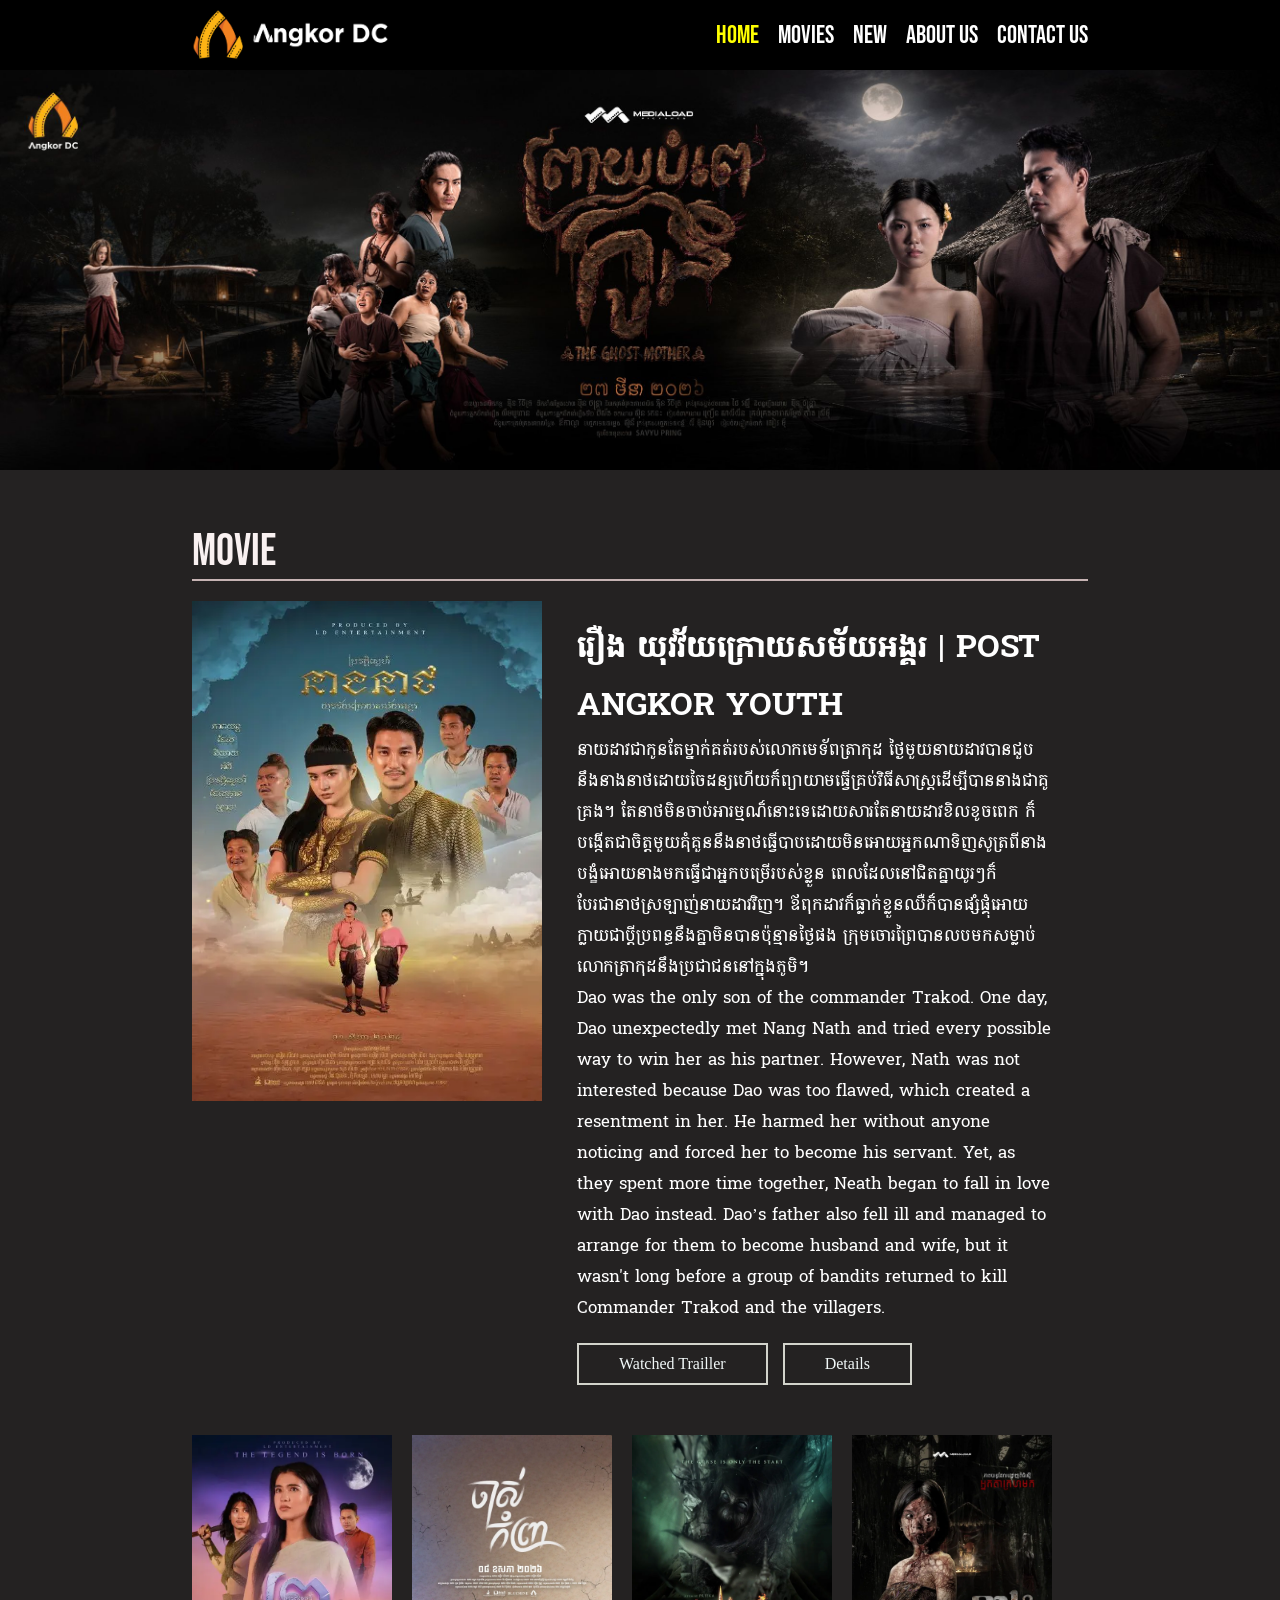
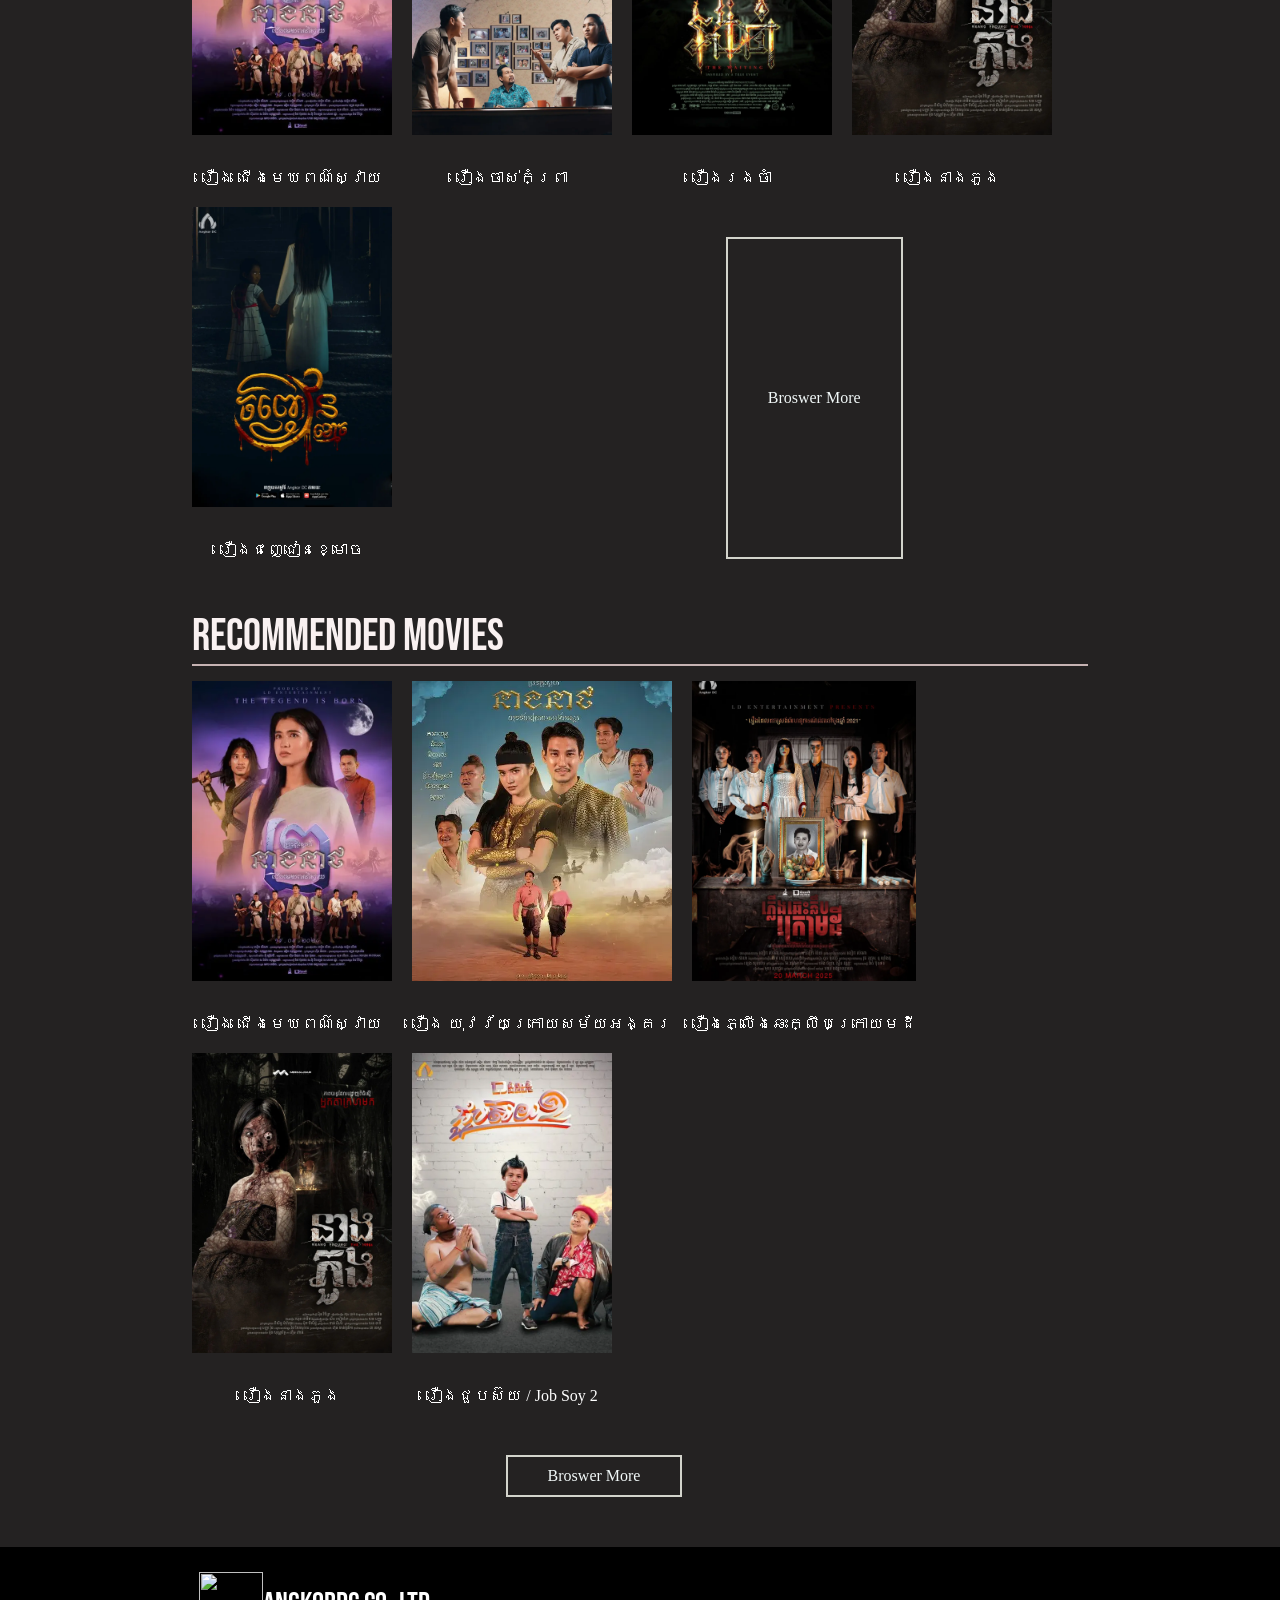
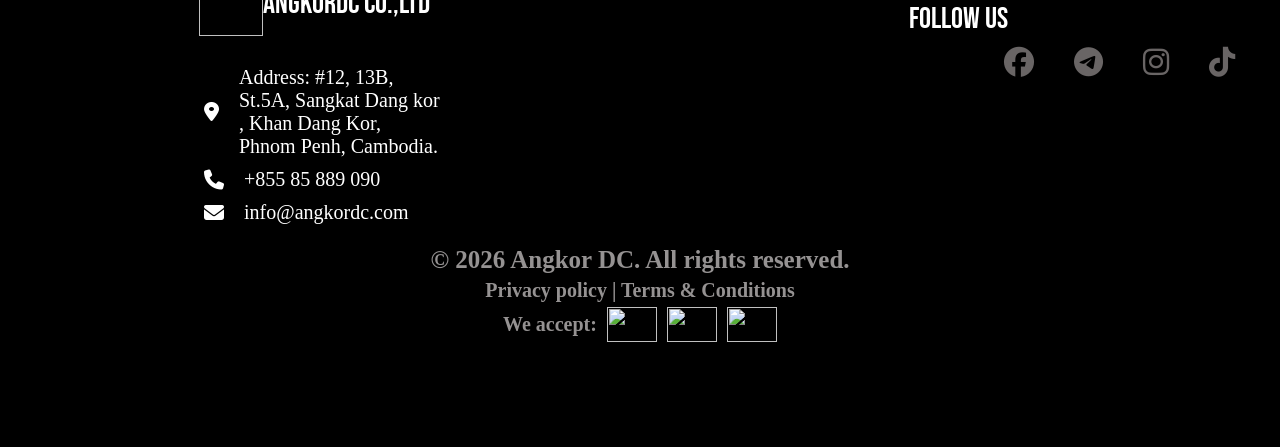
==== index.html @ 92ee7d1a "angkor dc project" ====
<!doctype html>
<html lang="en">
  <head>
    <meta charset="UTF-8" />
    <meta name="viewport" content="width=device-width, initial-scale=1.0" />
    <title>Home</title>
    <link rel="stylesheet" href="style.css" />
    <link rel="preconnect" href="https://fonts.googleapis.com" />
    <link rel="preconnect" href="https://fonts.gstatic.com" crossorigin />
    <link
      href="https://fonts.googleapis.com/css2?family=Bebas+Neue&family=Suwannaphum:wght@100;300;400;700;900&display=swap"
      rel="stylesheet"
    />
    <link
      rel="stylesheet"
      href="https://cdnjs.cloudflare.com/ajax/libs/font-awesome/6.5.2/css/all.min.css"
    />
  </head>
  <body>
    <!-- navbar -->
    <div class="navbar">
      <img src="img/navbar.png" alt="" />
      <div class="menu">
        <a href="index.html">Home</a>
        <a href="movie.html">Movies</a>
        <a href="new.html">New</a>
        <a href="aboutus.html">About US</a>
        <a href="contactus.html">Contact US</a>
      </div>
    </div>
    <!-- banner -->
    <div class="banner">
      <img src="img/banner.png" alt="" />
    </div>
    <!-- movie -->
    <div class="movie">
      <h2>Movie</h2>
      <div class="main-movie">
        <a href="https://youtu.be/x-bKPKtnAXw">
          <img src="img/neath.png" alt="" />
        </a>
        <div class="text">
          <h1>រឿង​ យុវវ័យក្រោយសម័យអង្គរ | POST ANGKOR YOUTH</h1>
          <p>
            នាយដាវជាកូនតែម្នាក់គត់របស់លោកមេទ័ពត្រាកុដ
            ថ្ងៃមួយនាយដាវបានជួបនឹងនាងនាថដោយចៃដន្យហើយក៏ព្យាយាមធ្វើគ្រប់វិធីសាស្រ្តដើម្បីបាននាងជាគូគ្រង។
            តែនាថមិនចាប់អារម្មណ៏នោះទេដោយសារតែនាយដាវខិលខូចពេក
            ក៏បង្កើតជាចិត្តមួយគុំគួននឹងនាថធ្វើបាបដោយមិនអោយអ្នកណាទិញសូត្រពីនាងបង្ខំអោយនាងមកធ្វើជាអ្នកបម្រើរបស់ខ្លួន
            ពេលដែលនៅជិតគ្នាយូរៗក៏បែរជានាថស្រឡាញ់នាយដាវវិញ។
            ឪពុកដាវក៏ធ្លាក់ខ្លួនឈឺក៏បានផ្សំផ្គុំអោយក្លាយជាប្ដីប្រពន្ធនឹងគ្នាមិនបានប៉ុន្មានថ្ងៃផង
            ក្រុមចោរព្រៃបានលបមកសម្លាប់លោកត្រាកុដនឹងប្រជាជននៅក្នុងភូមិ។
          </p>
          <p>
            Dao was the only son of the commander Trakod. One day, Dao
            unexpectedly met Nang Nath and tried every possible way to win her
            as his partner. However, Nath was not interested because Dao was too
            flawed, which created a resentment in her. He harmed her without
            anyone noticing and forced her to become his servant. Yet, as they
            spent more time together, Neath began to fall in love with Dao
            instead. Dao’s father also fell ill and managed to arrange for them
            to become husband and wife, but it wasn't long before a group of
            bandits returned to kill Commander Trakod and the villagers.
          </p>
          <div class="btn">
            <button>Watched Trailler</button>
            <button>Details</button>
          </div>
        </div>
      </div>

      <div class="row-cart">
        <div class="each-card">
          <img src="img/neath2.png" alt="" />
          <p>រឿង ជើងមេឃពណ៌ស្វាយ</p>
        </div>
        <div class="each-card">
          <img src="img/old.png" alt="" />
          <p>រឿងចាស់កំព្រា</p>
        </div>
        <div class="each-card">
          <img src="img/wait.png" alt="" />
          <p>រឿងរងចាំ</p>
        </div>
        <div class="each-card">
          <img src="img/poung.png" alt="" />
          <p>រឿងនាងភួង</p>
        </div>
        <div class="each-card">
          <img src="img/ring.png" alt="" />
          <p>រឿងជញ្ជៀនខ្មោច</p>
        </div>
        <button>Broswer More</button>
      </div>
      <h1>Recommended Movies</h1>

      <div class="row-cart">
        <div class="each-card">
          <img src="img/neath2.png" alt="" />
          <p>រឿង ជើងមេឃពណ៌ស្វាយ</p>
        </div>
        <div class="each-card">
          <img src="img/neath.png" alt="" />
          <p>រឿង​ យុវវ័យក្រោយសម័យអង្គរ</p>
        </div>
        <div class="each-card">
          <img src="img/burn.png" alt="" />
          <p>រឿងភ្លើងឆេះក្លឹបក្រោយមដី</p>
        </div>
        <div class="each-card">
          <img src="img/poung.png" alt="" />
          <p>រឿងនាងភួង</p>
        </div>
        <div class="each-card">
          <img src="img/soy2.png" alt="" />
          <p>រឿងជួបស៊យ / Job Soy 2</p>
        </div>
        <button>Broswer More</button>
      </div>
    </div>
    <div class="footer">
      <div class="top">
        <div class="left">
          <div class="logo">
            <img
              src="https://angkordc.com/_next/image?url=%2F_next%2Fstatic%2Fmedia%2Flogo.0v.d2p4pakr9t.png&w=640&q=75"
              alt=""
            />
            <h2>AngkorDC CO.,LTD</h2>
          </div>
          <div class="info">
            <div class="row">
              <i class="fa-solid fa-location-dot"></i>
              <h2>
                Address: #12, 13B, St.5A, Sangkat Dang kor , Khan Dang Kor,
                Phnom Penh, Cambodia.
              </h2>
            </div>
            <div class="row">
              <i class="fa-solid fa-phone"></i>
              <h2>+855 85 889 090</h2>
            </div>
            <div class="row">
              <i class="fa-solid fa-envelope"></i>
              <h2>info@angkordc.com</h2>
            </div>
          </div>
        </div>
        <div class="right">
          <div class="follow">
            <h2>Follow Us</h2>
            <div class="i">
            <i class="fa-brands fa-facebook"></i>
            <i class="fa-brands fa-telegram"></i>
            <i class="fa-brands fa-instagram"></i>
            <i class="fa-brands fa-tiktok"></i>
            </div>
          </div>
        </div>
      </div>
      <div class="buttom">
        <h1>© 2026 Angkor DC. All rights reserved.</h1>
        <h2>Privacy policy | Terms & Conditions</h2>
        <div class="pay">
          <h2>We accept:</h2>
          <img src="https://tse1.mm.bing.net/th/id/OIP.WWGjEDP93S5CzbmWrgICGAHaHa?r=0&rs=1&pid=ImgDetMain&o=7&rm=3" alt="">
          <img src="https://th.bing.com/th/id/OIP.J15GxJYtie8AMd8ftwxFAwHaEK?w=304&h=180&c=7&r=0&o=7&dpr=1.3&pid=1.7&rm=3" alt="">
          <img src="https://th.bing.com/th/id/OIP.cjFa0jZC8u4MzofWNVOLNAHaHa?r=0&o=7rm=3&rs=1&pid=ImgDetMain&o=7&rm=3" alt="">
        </div>
      </div>
    </div>
  </body>
</html>
---- style.css ----
* {
    padding: 0;
    margin: 0;
    box-sizing: border-box;
    /* background-color: black; */

}

body {
    background-color: rgb(36, 34, 34);
}


.navbar {
    width: 100%;
    height: 70px;
    background-color: black;
    display: flex;
    justify-content: space-between;
    align-items: center;
    padding: 0 15%;
}

.navbar>img {
    height: 100%;
    width: 200px;
    background-color: black;
}

.navbar>.menu>a {
    font-family: "Bebas Neue", sans-serif;
    font-size: 25px;
    border-color: black;
    text-decoration: none;
    margin-left: 15px;
    color: white;
}

.menu>a:nth-child(1) {
    color: yellow;
}

.menu>a:hover {
    color: yellow;
    text-decoration-line: underline;
}

.banner {
    width: 100%;
}

.banner>img {
    width: 100%;
    object-fit: cover;
}

.movie {
    background-color: rgb(36, 34, 34);
    padding: 0 15%;
    display: flex;
    flex-direction: column;
}

.movie>.main-movie {
    display: flex;
    flex-direction: row;
}

.movie>h2 {
    color: rgb(249, 241, 241);
    font-size: 45px;
    font-weight: 50;
    margin-top: 50px;
    border-bottom: solid 2px rgb(198, 179, 179);
    font-family: "Bebas Neue", sans-serif;
}

.movie>.main-movie>a>img {
    margin-top: 20px;
    width: 350px;
    height: 500px;
}

.movie>.main-movie>.text {
    color: white;
    padding: 35px;
    margin-top: 2px;
}

.movie>.main-movie>.text>h1 {
    /* margin-top: 10px; */
    font-family: "Suwannaphum", serif;
    font-size: 32px;
    font-weight: 1px;
    font-style: normal;

}

.movie>.main-movie>.text>p {
    font-family: "Suwannaphum", serif;
    font-size: 17px;

}

.text>:hover {
    color: yellow;
}

.movie>.main-movie>.text>.btn>button {
    padding: 10px 40px;
    color: rgb(241, 248, 248);
    background-color: transparent;
    border-width: 10px;
    border: 2px solid rgb(211, 212, 204);
    font-family: "Merriweather", serif;
    font-size: 16px;
}

.movie>.main-movie>.text>.btn>button:hover {
    color: yellow;
    text-decoration-line: underline;
    border-color: yellow;
}

.movie>.main-movie>.text>.btn {
    margin-top: 20px;
    display: flex;
    flex-direction: row;
    gap: 15px;
}

.movie>.row-cart {
    margin-top: 15px;
    display: flex;
    flex-wrap: wrap;
    gap: 20px;
}

.movie>.row-cart>.each-card {
    box-sizing: border-box;

}

.movie>.row-cart>:hover {
    color: yellow;
    text-decoration-line: underline;
    border-color: yellow;
}

button:hover {
    color: yellow;
    text-decoration-line: underline;
    border-color: yellow;
}

.movie>.row-cart>.each-card img {
    width: 100%;
    height: 300px;
    object-fit: cover;
}

.movie>.row-cart>.each-card>p {
    color: #fff;
    text-align: center;
    margin-top: 30px;
}

.movie>.row-cart>.each-card>:hover {
    color: yellow;
    /* text-decoration-line: underline; */
}

.movie>.row-cart>button {
    margin-top: 30px;
    padding: 10px 40px;
    color: rgb(241, 248, 248);
    background-color: transparent;
    border-width: 10px;
    border: 2px solid rgb(211, 212, 204);
    font-family: "Merriweather", serif;
    font-size: 16px;
    margin-left: 35%;
}

.movie.row-cart>button:hover {
    color: greenyellow;
    text-decoration-line: underline;
}

.movie>h1 {
    color: rgb(249, 241, 241);
    font-size: 45px;
    font-weight: 50;
    margin-top: 50px;
    border-bottom: solid 2px rgb(198, 179, 179);
    font-family: "Bebas Neue", sans-serif;
}

.footer {
    width: 100%;
    height: 500px;
    margin-top: 50px;
    background-color: black;
    display: flex;
    flex-direction: column;
    padding: 4px;
}

.footer>.top {
    width: 100%;
    height: 60%;
    display: flex;
    flex-direction: row;
    background: black;
}

.top>.left {
    height: 100%;
    width: 50%;
    /* background: #11e00d; */
    display: flex;
    flex-direction: column;
    /* align-items: center; */
    justify-content: center;
    gap: 20px;

}

.left>.logo {
    display: flex;
    flex-direction: row;
    /* justify-content: center; */
    align-items: center;
    margin-left: 195px;
}

.left>.logo>img {
    height: 64px;
    width: 64px;
}

.left>.logo>h2 {
    color: white;
    font-family: "Bebas Neue", sans-serif;
    font-weight: 1;
    font-size: 30px;
}

.left>.info {
    margin-top: 0px;
    display: flex;
    flex-direction: column;
    /* align-items: center; */
    justify-content: center;
    padding: 0 200px;

}

.info>.row {
    margin-top: 10px;
    align-items: center;
    display: flex;
    flex-direction: row;
    gap: 20px;
}

.info>.row>i {
    color: white;
    font-size: 20px;
}

.info>.row>h2 {
    font-size: 20px;
    color: white;
    font-weight: 5;
}

.top>.right {
    height: 100%;
    width: 50%;
    /* background: #11e00d; */
    text-align: center;

}

.right>.follow {
    margin-top: 50px;
}

.follow>h2 {
    font-family: "Bebas Neue", sans-serif;
    font-size: 30px;
    font-weight: 1;
    color: white;
}

.follow>.i {
    display: flex;
    flex-direction: row;
    gap: 40px;
    margin-top: 10px;
    font-size: 30px;
    margin-left: 364px;
    color: rgb(105, 101, 101);
}

.footer>.buttom {
    width: 100%;
    height: 40%;
    display: flex;
    flex-direction: column;
    align-items: center;
    /* background: rgb(0, 0, 255); */
    color: rgb(149, 146, 146);
}.buttom>h1{
    font-size: 25px;
}
.buttom>h2{
    font-size: 20px;
    margin-top: 5px;
}
.buttom>.pay{
    margin-top: 5px;
    display: flex;
    flex-direction: row;
    align-items: center;
    gap: 10px;
}
.pay>h2{
    font-size: 20px;

}
.pay>img{
    height: 35px;
    width: 50px;

}
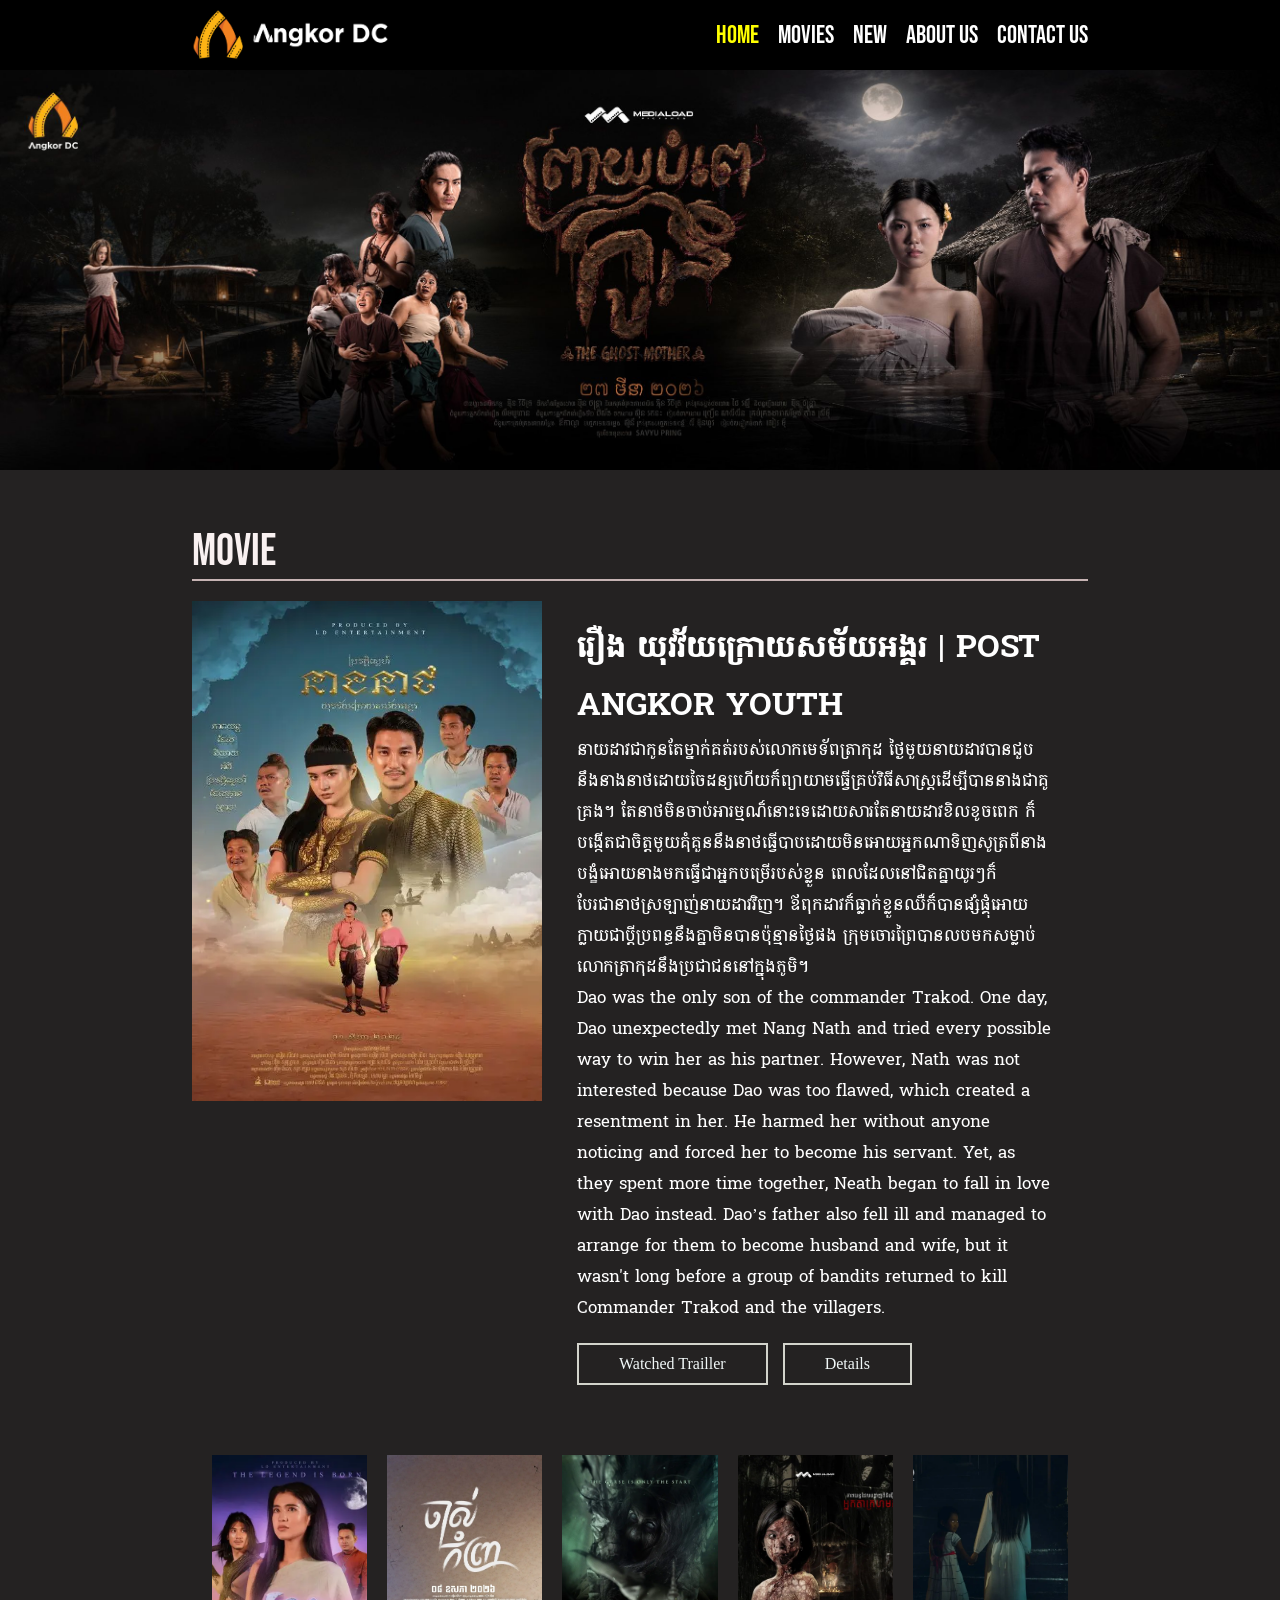
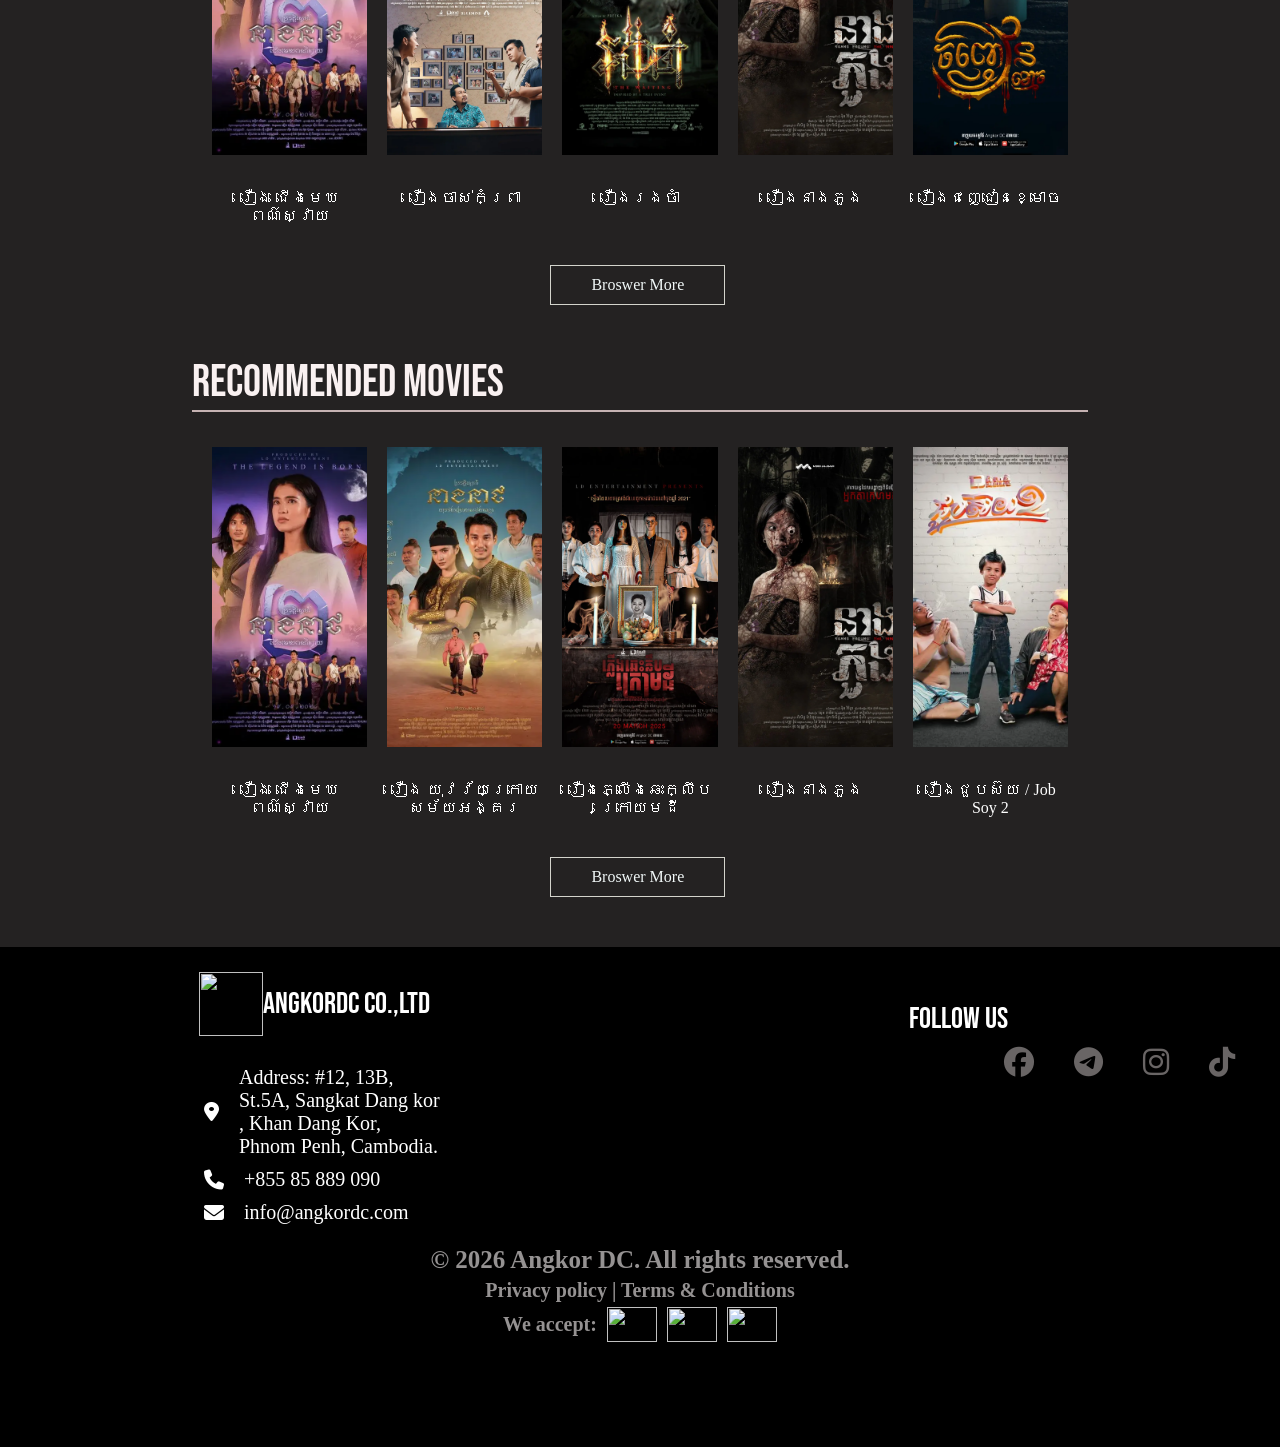
==== commit dc2077d1: "end" ====
--- a/index.html
+++ b/index.html
@@ -89,8 +89,11 @@
           <img src="img/ring.png" alt="" />
           <p>រឿងជញ្ជៀនខ្មោច</p>
         </div>
-        <button>Broswer More</button>
+      
       </div>
+      <div class="btn2">
+      <button>Broswer More</button>
+    </div>
       <h1>Recommended Movies</h1>
 
       <div class="row-cart">
@@ -114,9 +117,13 @@
           <img src="img/soy2.png" alt="" />
           <p>រឿងជួបស៊យ / Job Soy 2</p>
         </div>
-        <button>Broswer More</button>
+        
       </div>
+      <div class="btn2">
+      <button>Broswer More</button>
     </div>
+    </div>
+    
     <div class="footer">
       <div class="top">
         <div class="left">
--- a/style.css
+++ b/style.css
@@ -118,7 +118,6 @@
 
 .movie>.main-movie>.text>.btn>button:hover {
     color: yellow;
-    text-decoration-line: underline;
     border-color: yellow;
 }
 
@@ -131,9 +130,10 @@
 
 .movie>.row-cart {
     margin-top: 15px;
-    display: flex;
-    flex-wrap: wrap;
+    display: grid;
+    grid-template-columns: repeat(5,1fr);
     gap: 20px;
+    padding: 20px;
 }
 
 .movie>.row-cart>.each-card {
@@ -143,13 +143,11 @@
 
 .movie>.row-cart>:hover {
     color: yellow;
-    text-decoration-line: underline;
     border-color: yellow;
 }
 
 button:hover {
     color: yellow;
-    text-decoration-line: underline;
     border-color: yellow;
 }
 
@@ -167,24 +165,27 @@
 
 .movie>.row-cart>.each-card>:hover {
     color: yellow;
-    /* text-decoration-line: underline; */
-}
-
-.movie>.row-cart>button {
-    margin-top: 30px;
+
+}
+.btn2{
+   margin-left: 40%;
+}
+
+.movie>.btn2>button {
+    margin-top: 20px;
     padding: 10px 40px;
     color: rgb(241, 248, 248);
     background-color: transparent;
     border-width: 10px;
-    border: 2px solid rgb(211, 212, 204);
+    border: 1px solid rgb(211, 212, 204);
     font-family: "Merriweather", serif;
     font-size: 16px;
-    margin-left: 35%;
-}
-
-.movie.row-cart>button:hover {
-    color: greenyellow;
-    text-decoration-line: underline;
+    /* margin-left: 35%; */
+}
+
+.movie>.btn2>button:hover {
+    border-color: yellow;
+    color: yellow;
 }
 
 .movie>h1 {
@@ -229,7 +230,6 @@
 .left>.logo {
     display: flex;
     flex-direction: row;
-    /* justify-content: center; */
     align-items: center;
     margin-left: 195px;
 }
@@ -278,7 +278,6 @@
 .top>.right {
     height: 100%;
     width: 50%;
-    /* background: #11e00d; */
     text-align: center;
 
 }
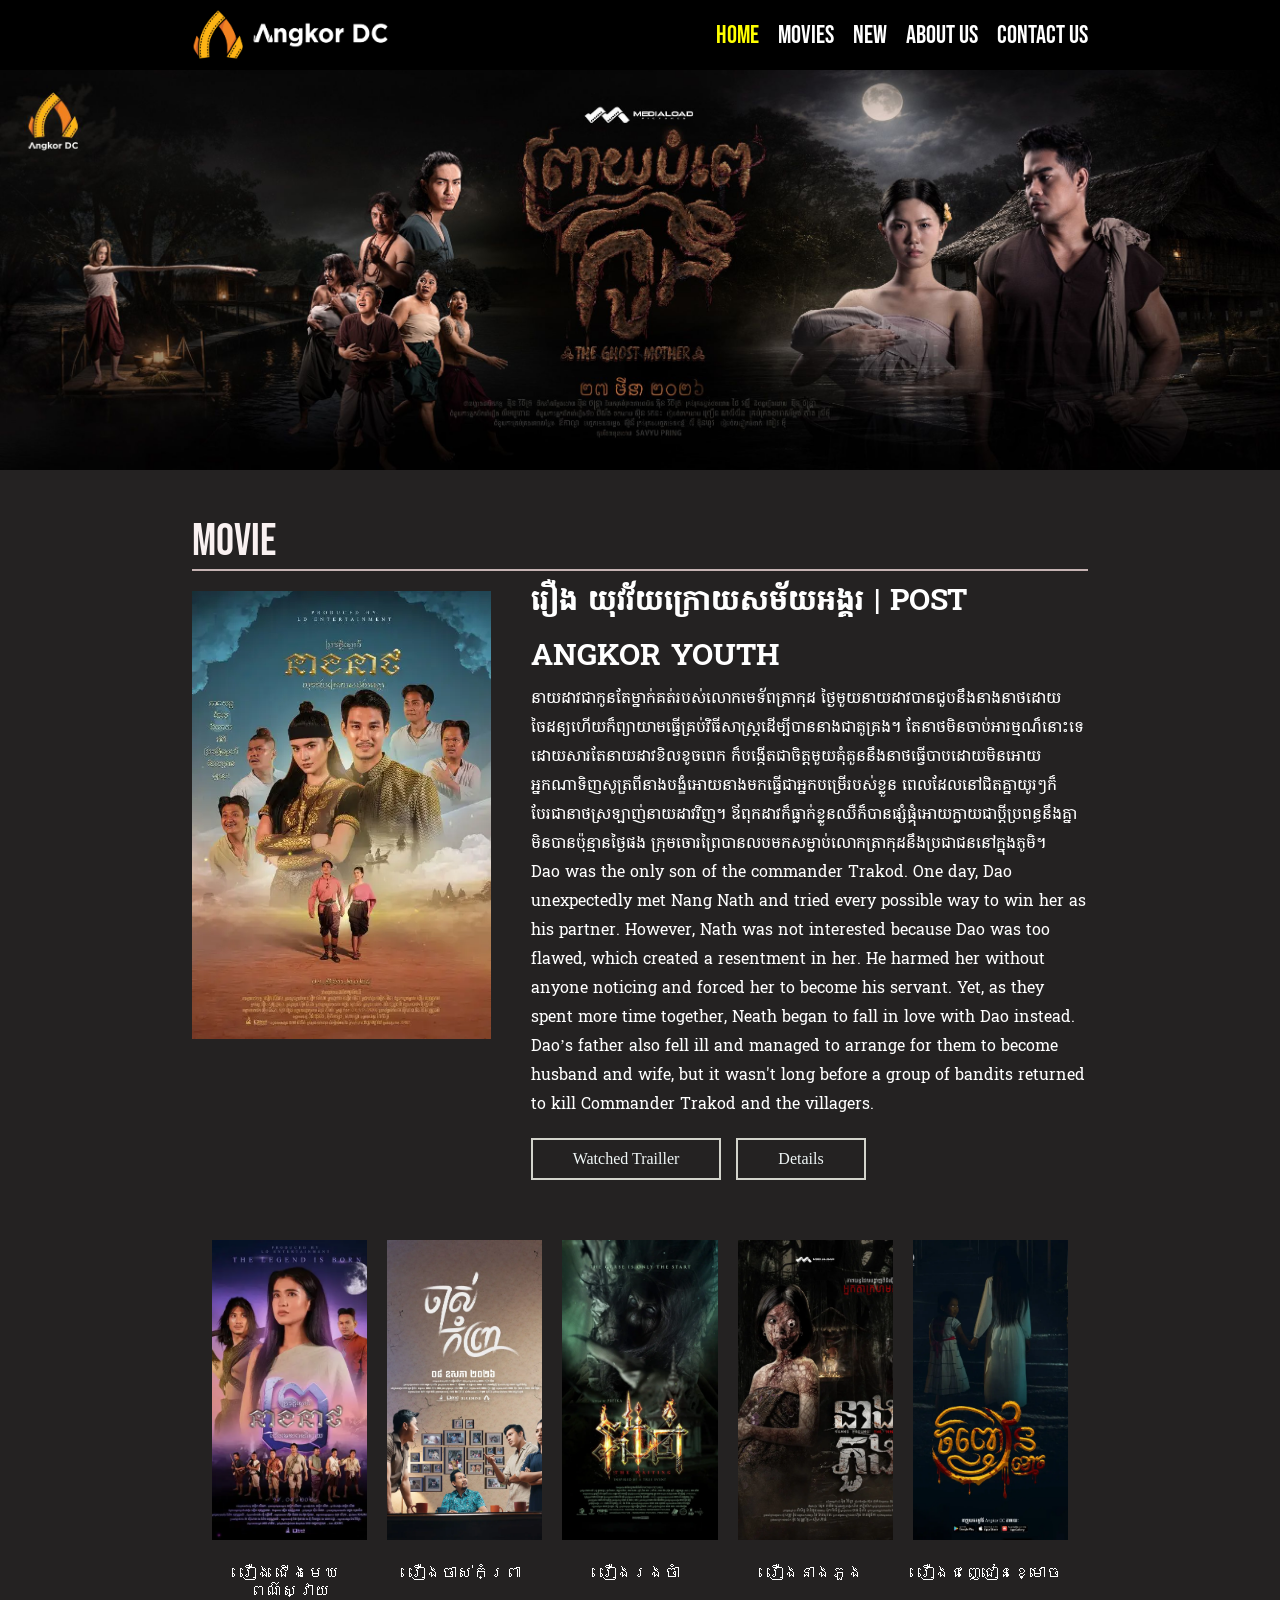
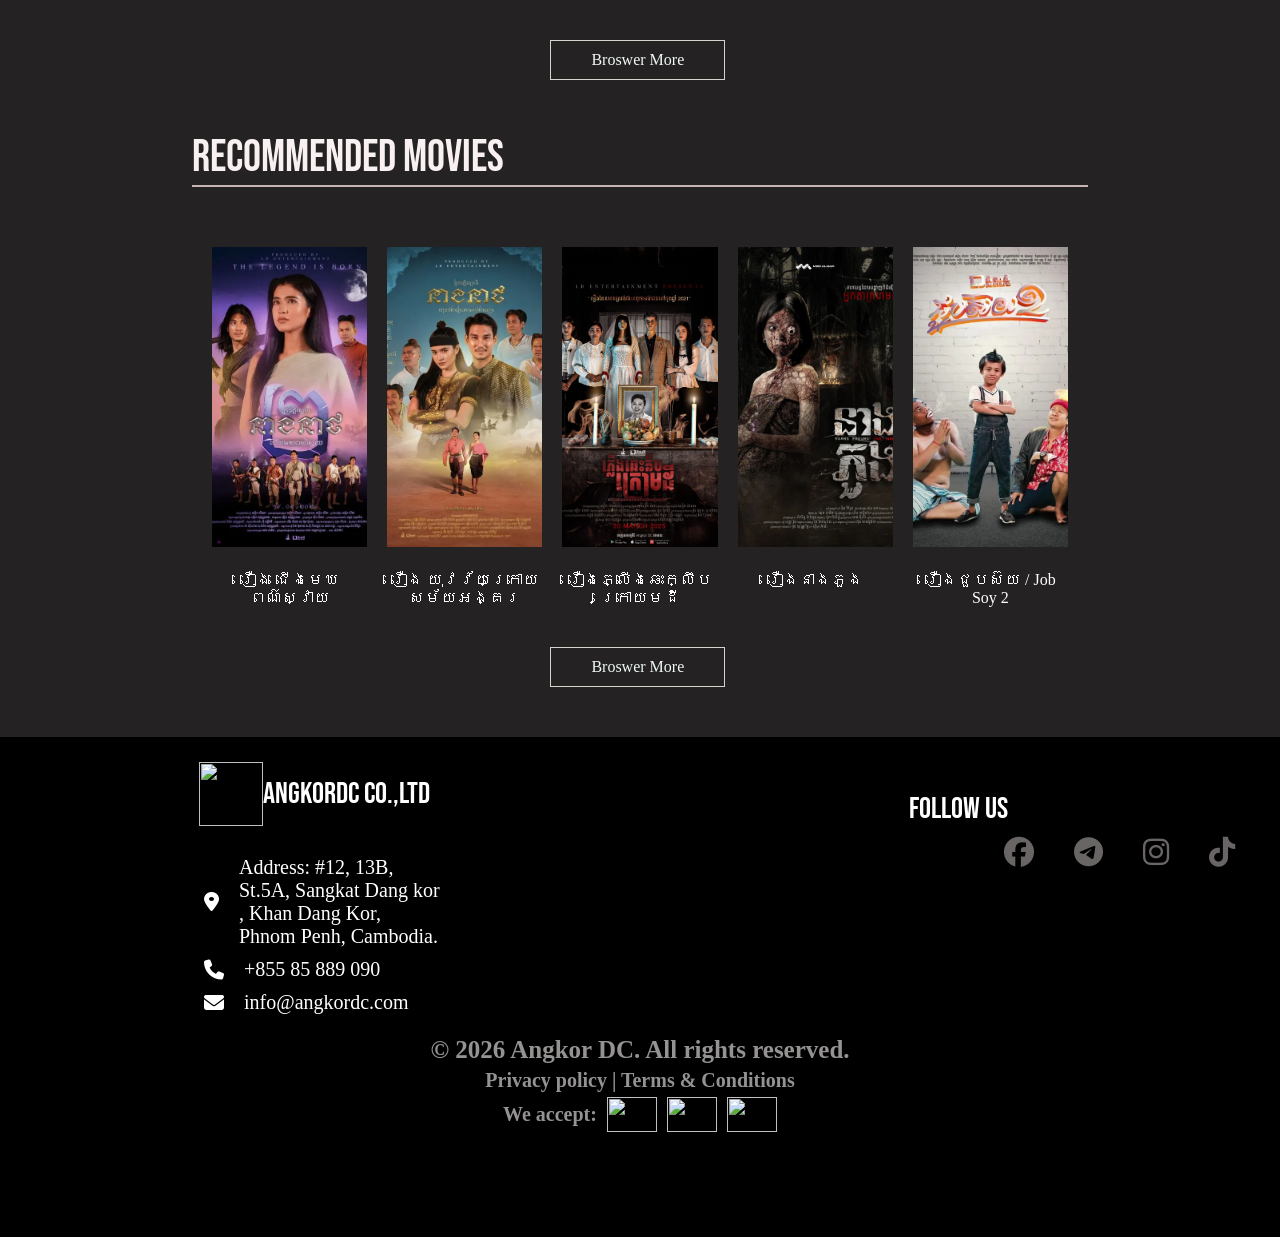
==== commit 7e7a73a7: "vv" ====
--- a/index.html
+++ b/index.html
@@ -89,11 +89,10 @@
           <img src="img/ring.png" alt="" />
           <p>រឿងជញ្ជៀនខ្មោច</p>
         </div>
-      
       </div>
       <div class="btn2">
-      <button>Broswer More</button>
-    </div>
+        <button>Broswer More</button>
+      </div>
       <h1>Recommended Movies</h1>
 
       <div class="row-cart">
@@ -117,13 +116,12 @@
           <img src="img/soy2.png" alt="" />
           <p>រឿងជួបស៊យ / Job Soy 2</p>
         </div>
-        
       </div>
       <div class="btn2">
-      <button>Broswer More</button>
+        <button>Broswer More</button>
+      </div>
     </div>
-    </div>
-    
+
     <div class="footer">
       <div class="top">
         <div class="left">
@@ -156,10 +154,10 @@
           <div class="follow">
             <h2>Follow Us</h2>
             <div class="i">
-            <i class="fa-brands fa-facebook"></i>
-            <i class="fa-brands fa-telegram"></i>
-            <i class="fa-brands fa-instagram"></i>
-            <i class="fa-brands fa-tiktok"></i>
+              <i class="fa-brands fa-facebook"></i>
+              <i class="fa-brands fa-telegram"></i>
+              <i class="fa-brands fa-instagram"></i>
+              <i class="fa-brands fa-tiktok"></i>
             </div>
           </div>
         </div>
@@ -169,9 +167,18 @@
         <h2>Privacy policy | Terms & Conditions</h2>
         <div class="pay">
           <h2>We accept:</h2>
-          <img src="https://tse1.mm.bing.net/th/id/OIP.WWGjEDP93S5CzbmWrgICGAHaHa?r=0&rs=1&pid=ImgDetMain&o=7&rm=3" alt="">
-          <img src="https://th.bing.com/th/id/OIP.J15GxJYtie8AMd8ftwxFAwHaEK?w=304&h=180&c=7&r=0&o=7&dpr=1.3&pid=1.7&rm=3" alt="">
-          <img src="https://th.bing.com/th/id/OIP.cjFa0jZC8u4MzofWNVOLNAHaHa?r=0&o=7rm=3&rs=1&pid=ImgDetMain&o=7&rm=3" alt="">
+          <img
+            src="https://tse1.mm.bing.net/th/id/OIP.WWGjEDP93S5CzbmWrgICGAHaHa?r=0&rs=1&pid=ImgDetMain&o=7&rm=3"
+            alt=""
+          />
+          <img
+            src="https://th.bing.com/th/id/OIP.J15GxJYtie8AMd8ftwxFAwHaEK?w=304&h=180&c=7&r=0&o=7&dpr=1.3&pid=1.7&rm=3"
+            alt=""
+          />
+          <img
+            src="https://th.bing.com/th/id/OIP.cjFa0jZC8u4MzofWNVOLNAHaHa?r=0&o=7rm=3&rs=1&pid=ImgDetMain&o=7&rm=3"
+            alt=""
+          />
         </div>
       </div>
     </div>
--- a/style.css
+++ b/style.css
@@ -59,38 +59,41 @@
     padding: 0 15%;
     display: flex;
     flex-direction: column;
+    margin-top: 40px;
+    
 }
 
 .movie>.main-movie {
     display: flex;
     flex-direction: row;
+    gap: 20px;
 }
 
 .movie>h2 {
     color: rgb(249, 241, 241);
     font-size: 45px;
-    font-weight: 50;
-    margin-top: 50px;
+    font-weight: 1;
+    margin-top: 0px;
     border-bottom: solid 2px rgb(198, 179, 179);
     font-family: "Bebas Neue", sans-serif;
 }
 
 .movie>.main-movie>a>img {
     margin-top: 20px;
-    width: 350px;
-    height: 500px;
+    width: 298.66px;
+    height: auto;
 }
 
 .movie>.main-movie>.text {
     color: white;
-    padding: 35px;
     margin-top: 2px;
+    margin-left: 20px;
 }
 
 .movie>.main-movie>.text>h1 {
     /* margin-top: 10px; */
     font-family: "Suwannaphum", serif;
-    font-size: 32px;
+    font-size: 30px;
     font-weight: 1px;
     font-style: normal;
 
@@ -98,7 +101,7 @@
 
 .movie>.main-movie>.text>p {
     font-family: "Suwannaphum", serif;
-    font-size: 17px;
+    font-size: 16px;
 
 }
 
@@ -129,7 +132,7 @@
 }
 
 .movie>.row-cart {
-    margin-top: 15px;
+    margin-top: 40px;
     display: grid;
     grid-template-columns: repeat(5,1fr);
     gap: 20px;
@@ -155,12 +158,16 @@
     width: 100%;
     height: 300px;
     object-fit: cover;
+    transition: 0.3s;
+}
+.movie>.row-cart>.each-card img:hover{
+    transform: translate(-10px);
 }
 
 .movie>.row-cart>.each-card>p {
     color: #fff;
     text-align: center;
-    margin-top: 30px;
+    margin-top: 20px;
 }
 
 .movie>.row-cart>.each-card>:hover {
